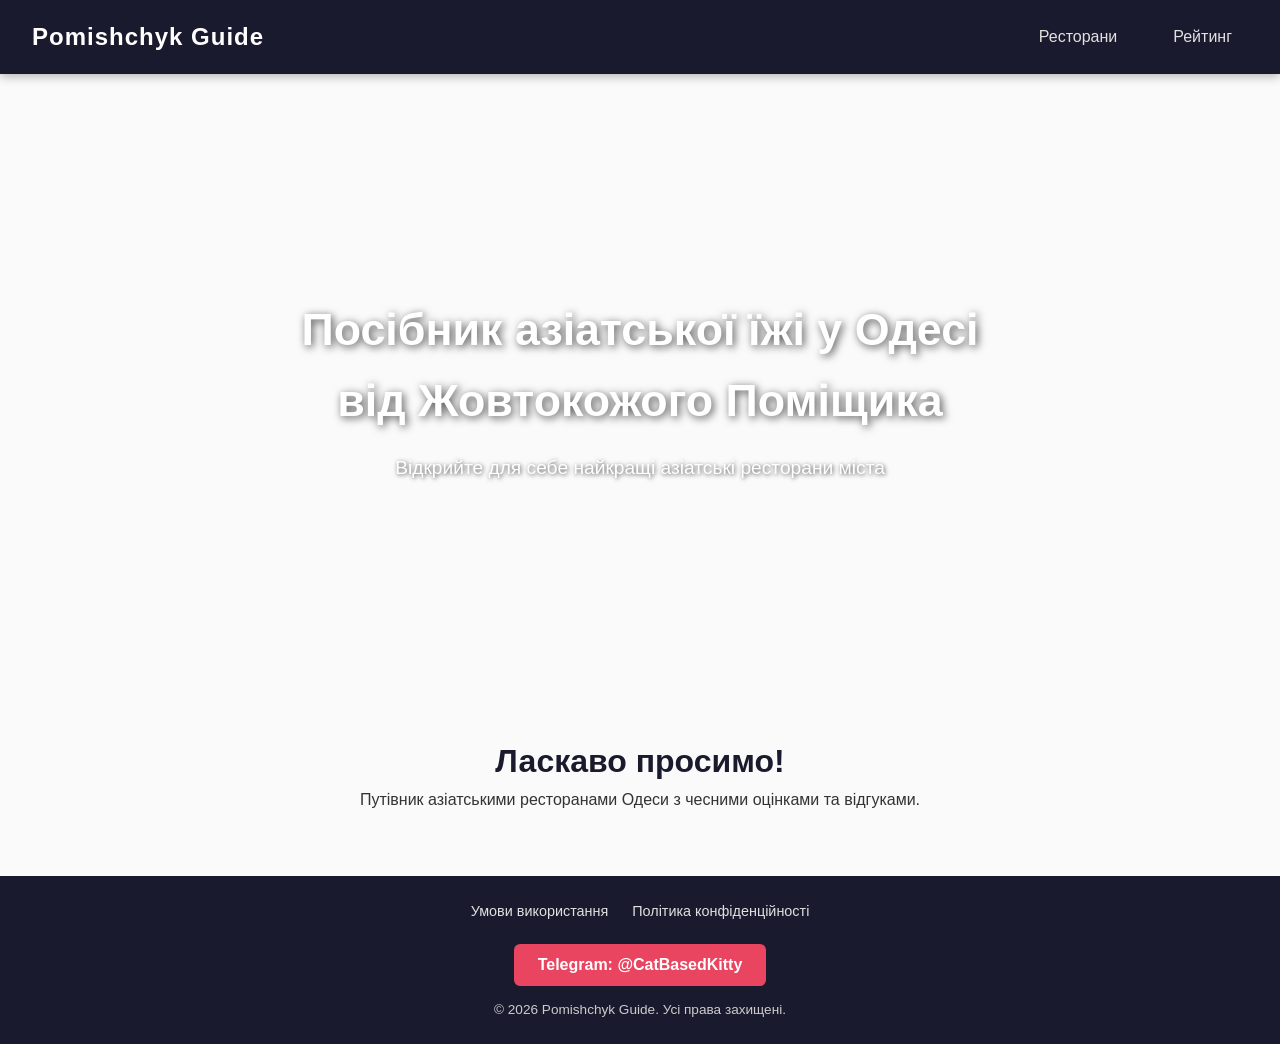
==== index.html @ 7e41c301 "Initial commit: Pomishchyk Guide website" ====
<!DOCTYPE html>
<html lang="uk">
<head>
  <meta charset="UTF-8">
  <meta name="viewport" content="width=device-width, initial-scale=1.0">
  <title>Pomishchyk Guide — Азіатські ресторани Одеси</title>
  <link rel="stylesheet" href="css/style.css">
</head>
<body>
  <header>
    <div class="logo"><a href="index.html">Pomishchyk Guide</a></div>
    <nav>
      <a href="restaurants.html">Ресторани</a>
      <a href="rating.html">Рейтинг</a>
    </nav>
  </header>

  <section class="hero">
    <div class="hero-bg"></div>
    <div class="hero-content">
      <h1>Посібник азіатської їжі у Одесі від Жовтокожого Поміщика</h1>
      <p>Відкрийте для себе найкращі азіатські ресторани міста</p>
    </div>
  </section>

  <main>
    <div class="page-title">
      <h2>Ласкаво просимо!</h2>
      <p>Путівник азіатськими ресторанами Одеси з чесними оцінками та відгуками.</p>
    </div>
  </main>

  <footer>
    <div class="footer-links">
      <a href="terms.html">Умови використання</a>
      <a href="privacy.html">Політика конфіденційності</a>
    </div>
    <a href="https://t.me/CatBasedKitty" class="telegram" target="_blank">Telegram: @CatBasedKitty</a>
    <p>&copy; 2026 Pomishchyk Guide. Усі права захищені.</p>
  </footer>
</body>
</html>
---- css/style.css ----
* {
  margin: 0;
  padding: 0;
  box-sizing: border-box;
}

body {
  font-family: 'Segoe UI', Tahoma, Geneva, Verdana, sans-serif;
  line-height: 1.6;
  color: #333;
  background: #fafafa;
  min-height: 100vh;
  display: flex;
  flex-direction: column;
}

header {
  background: #1a1a2e;
  color: #fff;
  padding: 1rem 2rem;
  display: flex;
  justify-content: space-between;
  align-items: center;
  position: sticky;
  top: 0;
  z-index: 100;
  box-shadow: 0 2px 10px rgba(0,0,0,0.3);
}

header .logo {
  font-size: 1.5rem;
  font-weight: 700;
  letter-spacing: 1px;
}

header .logo a {
  color: #fff;
  text-decoration: none;
}

header nav {
  display: flex;
  gap: 1.5rem;
}

header nav a {
  color: #e0e0e0;
  text-decoration: none;
  font-weight: 500;
  padding: 0.5rem 1rem;
  border-radius: 6px;
  transition: background 0.3s, color 0.3s;
}

header nav a:hover {
  background: #e94560;
  color: #fff;
}

.hero {
  position: relative;
  height: 70vh;
  min-height: 400px;
  display: flex;
  align-items: center;
  justify-content: center;
  text-align: center;
  overflow: hidden;
}

.hero-bg {
  position: absolute;
  top: 0;
  left: 0;
  width: 100%;
  height: 100%;
  background: url('https://upload.wikimedia.org/wikipedia/commons/thumb/7/75/Vietnam_War_Hue_1968.jpg/1280px-Vietnam_War_Hue_1968.jpg') center/cover no-repeat;
  filter: brightness(0.5);
  z-index: 0;
}

.hero-content {
  position: relative;
  z-index: 1;
  color: #fff;
  padding: 2rem;
  max-width: 800px;
}

.hero-content h1 {
  font-size: 2.8rem;
  font-weight: 800;
  text-shadow: 2px 2px 8px rgba(0,0,0,0.7);
  margin-bottom: 1rem;
}

.hero-content p {
  font-size: 1.2rem;
  text-shadow: 1px 1px 4px rgba(0,0,0,0.7);
}

main {
  flex: 1;
  max-width: 1100px;
  margin: 0 auto;
  padding: 2rem;
  width: 100%;
}

.page-title {
  text-align: center;
  margin-bottom: 2rem;
}

.page-title h2 {
  font-size: 2rem;
  color: #1a1a2e;
}

.restaurant-card {
  background: #fff;
  border-radius: 12px;
  box-shadow: 0 4px 15px rgba(0,0,0,0.1);
  padding: 1.5rem 2rem;
  margin-bottom: 1.5rem;
  display: flex;
  justify-content: space-between;
  align-items: center;
  transition: transform 0.2s;
}

.restaurant-card:hover {
  transform: translateY(-3px);
}

.restaurant-card .info h3 {
  font-size: 1.4rem;
  color: #1a1a2e;
  margin-bottom: 0.3rem;
}

.restaurant-card .info .description {
  color: #666;
  font-size: 0.95rem;
}

.restaurant-card .rating-badge {
  background: #e94560;
  color: #fff;
  padding: 0.6rem 1rem;
  border-radius: 8px;
  font-size: 1.1rem;
  font-weight: 700;
  min-width: 80px;
  text-align: center;
}

.rating-system {
  display: grid;
  gap: 1.5rem;
  margin-top: 1rem;
}

.rating-item {
  background: #fff;
  border-radius: 12px;
  box-shadow: 0 4px 15px rgba(0,0,0,0.1);
  padding: 1.5rem 2rem;
  display: flex;
  align-items: flex-start;
  gap: 1.5rem;
  transition: transform 0.2s;
}

.rating-item:hover {
  transform: translateX(5px);
}

.rating-item .rate {
  font-size: 2rem;
  font-weight: 800;
  color: #e94560;
  min-width: 100px;
  text-align: center;
  flex-shrink: 0;
}

.rating-item .rate-desc h4 {
  font-size: 1.15rem;
  color: #1a1a2e;
  margin-bottom: 0.3rem;
}

.rating-item .rate-desc p {
  color: #555;
  font-size: 0.95rem;
}

.empty-page {
  max-width: 700px;
  margin: 3rem auto;
  text-align: center;
  padding: 3rem;
  background: #fff;
  border-radius: 12px;
  box-shadow: 0 4px 15px rgba(0,0,0,0.1);
}

.empty-page h2 {
  color: #1a1a2e;
  margin-bottom: 1rem;
}

.empty-page p {
  color: #666;
  line-height: 1.8;
}

footer {
  background: #1a1a2e;
  color: #ccc;
  padding: 1.5rem 2rem;
  text-align: center;
  margin-top: auto;
}

footer .footer-links {
  display: flex;
  justify-content: center;
  gap: 1.5rem;
  margin-bottom: 0.8rem;
  flex-wrap: wrap;
}

footer .footer-links a {
  color: #e0e0e0;
  text-decoration: none;
  font-size: 0.9rem;
  transition: color 0.3s;
}

footer .footer-links a:hover {
  color: #e94560;
}

footer .telegram {
  display: inline-block;
  margin-top: 0.5rem;
  background: #e94560;
  color: #fff;
  padding: 0.5rem 1.5rem;
  border-radius: 6px;
  text-decoration: none;
  font-weight: 600;
  transition: background 0.3s;
}

footer .telegram:hover {
  background: #c73650;
}

footer p {
  font-size: 0.85rem;
  margin-top: 0.8rem;
}

@media (max-width: 768px) {
  header {
    flex-direction: column;
    gap: 0.8rem;
    padding: 1rem;
  }

  header nav {
    gap: 0.8rem;
  }

  header nav a {
    padding: 0.4rem 0.8rem;
    font-size: 0.9rem;
  }

  .hero-content h1 {
    font-size: 1.8rem;
  }

  .restaurant-card {
    flex-direction: column;
    text-align: center;
    gap: 1rem;
  }

  .rating-item {
    flex-direction: column;
    text-align: center;
  }

  .rating-item .rate {
    min-width: auto;
  }

  main {
    padding: 1.5rem;
  }

  footer .footer-links {
    gap: 1rem;
  }
}
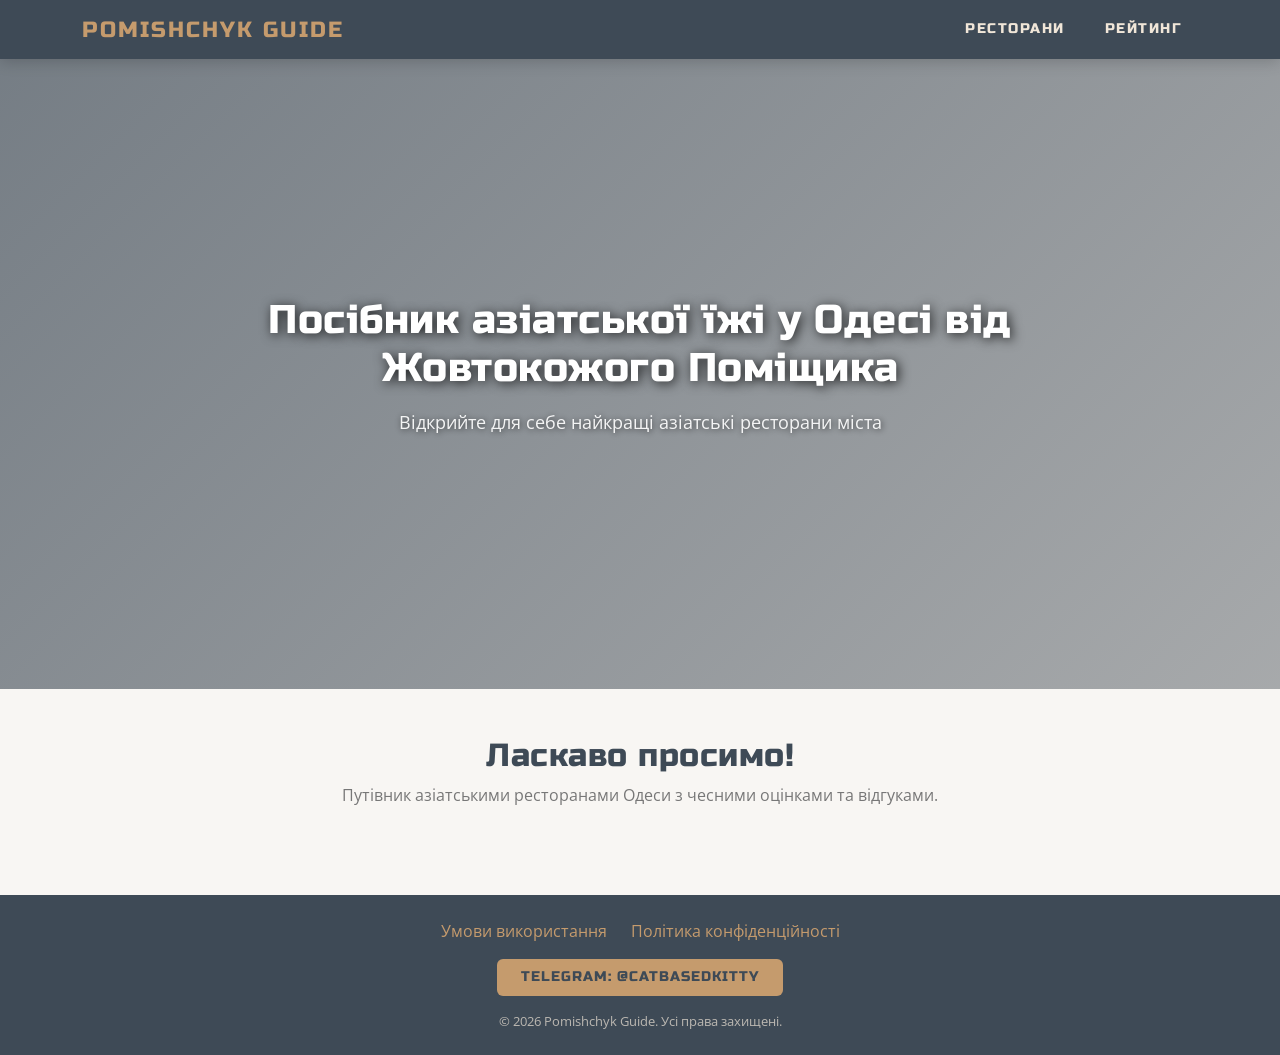
==== commit 166121a4: "feat: Bootstrap UI, color scheme #3E4A56/#C59B6D, Russo One font, restaurant detail pages with photo" ====
--- a/index.html
+++ b/index.html
@@ -4,39 +4,45 @@
   <meta charset="UTF-8">
   <meta name="viewport" content="width=device-width, initial-scale=1.0">
   <title>Pomishchyk Guide — Азіатські ресторани Одеси</title>
+  <link href="https://cdn.jsdelivr.net/npm/bootstrap@5.3.3/dist/css/bootstrap.min.css" rel="stylesheet">
   <link rel="stylesheet" href="css/style.css">
 </head>
 <body>
-  <header>
-    <div class="logo"><a href="index.html">Pomishchyk Guide</a></div>
-    <nav>
-      <a href="restaurants.html">Ресторани</a>
-      <a href="rating.html">Рейтинг</a>
-    </nav>
-  </header>
+  <nav class="navbar navbar-expand-sm sticky-top">
+    <div class="container">
+      <span class="logo"><a href="index.html" class="text-decoration-none">Pomishchyk Guide</a></span>
+      <div class="d-flex gap-2">
+        <a href="restaurants.html" class="nav-link">Ресторани</a>
+        <a href="rating.html" class="nav-link">Рейтинг</a>
+      </div>
+    </div>
+  </nav>
 
   <section class="hero">
     <div class="hero-bg"></div>
+    <div class="hero-overlay"></div>
     <div class="hero-content">
       <h1>Посібник азіатської їжі у Одесі від Жовтокожого Поміщика</h1>
       <p>Відкрийте для себе найкращі азіатські ресторани міста</p>
     </div>
   </section>
 
-  <main>
-    <div class="page-title">
+  <main class="container py-5">
+    <div class="page-header">
       <h2>Ласкаво просимо!</h2>
       <p>Путівник азіатськими ресторанами Одеси з чесними оцінками та відгуками.</p>
     </div>
   </main>
 
-  <footer>
-    <div class="footer-links">
-      <a href="terms.html">Умови використання</a>
-      <a href="privacy.html">Політика конфіденційності</a>
+  <footer class="py-4 mt-auto">
+    <div class="container text-center">
+      <div class="d-flex justify-content-center gap-4 mb-3 flex-wrap">
+        <a href="terms.html">Умови використання</a>
+        <a href="privacy.html">Політика конфіденційності</a>
+      </div>
+      <a href="https://t.me/CatBasedKitty" class="btn-telegram" target="_blank">Telegram: @CatBasedKitty</a>
+      <p class="mt-3 mb-0">&copy; 2026 Pomishchyk Guide. Усі права захищені.</p>
     </div>
-    <a href="https://t.me/CatBasedKitty" class="telegram" target="_blank">Telegram: @CatBasedKitty</a>
-    <p>&copy; 2026 Pomishchyk Guide. Усі права захищені.</p>
   </footer>
 </body>
 </html>
--- a/css/style.css
+++ b/css/style.css
@@ -1,66 +1,66 @@
-* {
-  margin: 0;
-  padding: 0;
-  box-sizing: border-box;
+@import url('https://fonts.googleapis.com/css2?family=Russo+One&family=Open+Sans:wght@400;600;700&display=swap');
+
+:root {
+  --primary: #3E4A56;
+  --primary-dark: #2d363f;
+  --accent: #C59B6D;
+  --accent-hover: #b8895a;
+  --text-light: #f0e6d8;
+  --text-muted: #a09080;
+  --bg-light: #f8f6f3;
+  --card-shadow: 0 4px 20px rgba(62, 74, 86, 0.12);
 }
 
 body {
-  font-family: 'Segoe UI', Tahoma, Geneva, Verdana, sans-serif;
-  line-height: 1.6;
+  font-family: 'Open Sans', sans-serif;
   color: #333;
-  background: #fafafa;
+  background: var(--bg-light);
   min-height: 100vh;
   display: flex;
   flex-direction: column;
 }
 
-header {
-  background: #1a1a2e;
-  color: #fff;
-  padding: 1rem 2rem;
-  display: flex;
-  justify-content: space-between;
-  align-items: center;
-  position: sticky;
-  top: 0;
-  z-index: 100;
-  box-shadow: 0 2px 10px rgba(0,0,0,0.3);
-}
-
-header .logo {
-  font-size: 1.5rem;
-  font-weight: 700;
-  letter-spacing: 1px;
-}
-
-header .logo a {
-  color: #fff;
+h1, h2, h3, h4, h5, h6, .logo, .nav-link, .rate, .rating-badge, .btn {
+  font-family: 'Russo One', sans-serif;
+  letter-spacing: 0.5px;
+}
+
+.navbar {
+  background: var(--primary) !important;
+  box-shadow: 0 2px 15px rgba(0,0,0,0.2);
+  padding: 0.7rem 0;
+}
+
+.navbar .logo {
+  font-size: 1.4rem;
+  text-transform: uppercase;
+  letter-spacing: 2px;
+}
+
+.navbar .logo a {
+  color: var(--accent) !important;
   text-decoration: none;
 }
 
-header nav {
-  display: flex;
-  gap: 1.5rem;
-}
-
-header nav a {
-  color: #e0e0e0;
-  text-decoration: none;
-  font-weight: 500;
-  padding: 0.5rem 1rem;
-  border-radius: 6px;
-  transition: background 0.3s, color 0.3s;
-}
-
-header nav a:hover {
-  background: #e94560;
-  color: #fff;
+.navbar .nav-link {
+  color: var(--text-light) !important;
+  text-transform: uppercase;
+  font-size: 0.85rem;
+  letter-spacing: 1.5px;
+  padding: 0.5rem 1rem !important;
+  border-radius: 4px;
+  transition: color 0.3s, background 0.3s;
+}
+
+.navbar .nav-link:hover {
+  color: var(--accent) !important;
+  background: rgba(197, 155, 109, 0.1);
 }
 
 .hero {
   position: relative;
   height: 70vh;
-  min-height: 400px;
+  min-height: 420px;
   display: flex;
   align-items: center;
   justify-content: center;
@@ -70,144 +70,176 @@
 
 .hero-bg {
   position: absolute;
-  top: 0;
-  left: 0;
-  width: 100%;
-  height: 100%;
-  background: url('https://upload.wikimedia.org/wikipedia/commons/thumb/7/75/Vietnam_War_Hue_1968.jpg/1280px-Vietnam_War_Hue_1968.jpg') center/cover no-repeat;
-  filter: brightness(0.5);
+  inset: 0;
+  background: url('https://upload.wikimedia.org/wikipedia/commons/7/75/Vietnam_War_Hue_1968.jpg') center/cover no-repeat;
+  filter: brightness(0.55) saturate(0.85);
+  z-index: 0;
+}
+
+.hero-overlay {
+  position: absolute;
+  inset: 0;
+  background: linear-gradient(135deg, rgba(62, 74, 86, 0.7), rgba(45, 54, 63, 0.4));
   z-index: 0;
 }
 
 .hero-content {
   position: relative;
-  z-index: 1;
+  z-index: 2;
   color: #fff;
   padding: 2rem;
-  max-width: 800px;
+  max-width: 850px;
 }
 
 .hero-content h1 {
-  font-size: 2.8rem;
-  font-weight: 800;
-  text-shadow: 2px 2px 8px rgba(0,0,0,0.7);
+  font-size: 2.5rem;
+  text-shadow: 2px 2px 12px rgba(0,0,0,0.8);
   margin-bottom: 1rem;
+  line-height: 1.2;
 }
 
 .hero-content p {
-  font-size: 1.2rem;
-  text-shadow: 1px 1px 4px rgba(0,0,0,0.7);
+  font-size: 1.15rem;
+  text-shadow: 1px 1px 6px rgba(0,0,0,0.7);
+  opacity: 0.9;
 }
 
 main {
   flex: 1;
-  max-width: 1100px;
-  margin: 0 auto;
-  padding: 2rem;
+}
+
+.page-header {
+  text-align: center;
+  margin-bottom: 2.5rem;
+}
+
+.page-header h2 {
+  font-size: 2rem;
+  color: var(--primary);
+  margin-bottom: 0.5rem;
+}
+
+.page-header p {
+  color: #777;
+  font-size: 1rem;
+}
+
+.restaurant-card {
+  cursor: pointer;
+  transition: transform 0.25s, box-shadow 0.25s;
+  border: none !important;
+  border-radius: 12px !important;
+  overflow: hidden;
+  box-shadow: var(--card-shadow);
+}
+
+.restaurant-card:hover {
+  transform: translateY(-5px);
+  box-shadow: 0 8px 30px rgba(62, 74, 86, 0.2);
+}
+
+.restaurant-card .card-img-top {
+  height: 200px;
+  object-fit: cover;
+}
+
+.restaurant-card .card-body h5 {
+  color: var(--primary);
+  font-size: 1.2rem;
+}
+
+.restaurant-card .card-body .card-text {
+  color: #666;
+  font-size: 0.9rem;
+}
+
+.restaurant-card .rating-badge {
+  background: var(--primary);
+  color: var(--accent);
+  padding: 0.35rem 0.9rem;
+  border-radius: 6px;
+  font-size: 1rem;
+  display: inline-block;
+}
+
+.restaurant-detail-img {
   width: 100%;
-}
-
-.page-title {
-  text-align: center;
-  margin-bottom: 2rem;
-}
-
-.page-title h2 {
+  max-height: 400px;
+  object-fit: cover;
+  border-radius: 12px;
+  box-shadow: var(--card-shadow);
+}
+
+.restaurant-detail-info h2 {
+  color: var(--primary);
   font-size: 2rem;
-  color: #1a1a2e;
-}
-
-.restaurant-card {
-  background: #fff;
-  border-radius: 12px;
-  box-shadow: 0 4px 15px rgba(0,0,0,0.1);
-  padding: 1.5rem 2rem;
-  margin-bottom: 1.5rem;
-  display: flex;
-  justify-content: space-between;
-  align-items: center;
-  transition: transform 0.2s;
-}
-
-.restaurant-card:hover {
-  transform: translateY(-3px);
-}
-
-.restaurant-card .info h3 {
-  font-size: 1.4rem;
-  color: #1a1a2e;
-  margin-bottom: 0.3rem;
-}
-
-.restaurant-card .info .description {
-  color: #666;
-  font-size: 0.95rem;
-}
-
-.restaurant-card .rating-badge {
-  background: #e94560;
-  color: #fff;
-  padding: 0.6rem 1rem;
+}
+
+.restaurant-detail-info .rating-lg {
+  background: var(--primary);
+  color: var(--accent);
+  padding: 0.5rem 1.2rem;
   border-radius: 8px;
-  font-size: 1.1rem;
-  font-weight: 700;
-  min-width: 80px;
-  text-align: center;
+  font-size: 1.3rem;
+  display: inline-block;
 }
 
 .rating-system {
   display: grid;
-  gap: 1.5rem;
-  margin-top: 1rem;
+  gap: 1.2rem;
 }
 
 .rating-item {
   background: #fff;
   border-radius: 12px;
-  box-shadow: 0 4px 15px rgba(0,0,0,0.1);
+  box-shadow: var(--card-shadow);
   padding: 1.5rem 2rem;
   display: flex;
   align-items: flex-start;
   gap: 1.5rem;
-  transition: transform 0.2s;
+  transition: transform 0.2s, box-shadow 0.2s;
 }
 
 .rating-item:hover {
   transform: translateX(5px);
+  box-shadow: 0 6px 25px rgba(62, 74, 86, 0.15);
 }
 
 .rating-item .rate {
   font-size: 2rem;
-  font-weight: 800;
-  color: #e94560;
-  min-width: 100px;
+  color: var(--accent);
+  min-width: 110px;
   text-align: center;
   flex-shrink: 0;
+  background: var(--primary);
+  padding: 0.5rem 0.8rem;
+  border-radius: 8px;
 }
 
 .rating-item .rate-desc h4 {
-  font-size: 1.15rem;
-  color: #1a1a2e;
+  font-size: 1.1rem;
+  color: var(--primary);
   margin-bottom: 0.3rem;
 }
 
 .rating-item .rate-desc p {
-  color: #555;
-  font-size: 0.95rem;
+  color: #666;
+  font-size: 0.92rem;
+  margin: 0;
 }
 
 .empty-page {
   max-width: 700px;
   margin: 3rem auto;
   text-align: center;
-  padding: 3rem;
+  padding: 3rem 2rem;
   background: #fff;
   border-radius: 12px;
-  box-shadow: 0 4px 15px rgba(0,0,0,0.1);
+  box-shadow: var(--card-shadow);
 }
 
 .empty-page h2 {
-  color: #1a1a2e;
+  color: var(--primary);
   margin-bottom: 1rem;
 }
 
@@ -217,93 +249,62 @@
 }
 
 footer {
-  background: #1a1a2e;
-  color: #ccc;
-  padding: 1.5rem 2rem;
-  text-align: center;
-  margin-top: auto;
-}
-
-footer .footer-links {
-  display: flex;
-  justify-content: center;
-  gap: 1.5rem;
-  margin-bottom: 0.8rem;
-  flex-wrap: wrap;
-}
-
-footer .footer-links a {
-  color: #e0e0e0;
+  background: var(--primary) !important;
+  color: var(--text-light) !important;
+}
+
+footer a {
+  color: var(--accent) !important;
   text-decoration: none;
-  font-size: 0.9rem;
-  transition: color 0.3s;
-}
-
-footer .footer-links a:hover {
-  color: #e94560;
-}
-
-footer .telegram {
-  display: inline-block;
-  margin-top: 0.5rem;
-  background: #e94560;
-  color: #fff;
+  transition: opacity 0.3s;
+}
+
+footer a:hover {
+  opacity: 0.8;
+  color: var(--accent) !important;
+}
+
+footer .btn-telegram {
+  background: var(--accent);
+  color: var(--primary) !important;
+  font-family: 'Russo One', sans-serif;
+  text-transform: uppercase;
+  letter-spacing: 1px;
+  font-size: 0.85rem;
   padding: 0.5rem 1.5rem;
   border-radius: 6px;
-  text-decoration: none;
-  font-weight: 600;
-  transition: background 0.3s;
-}
-
-footer .telegram:hover {
-  background: #c73650;
+  transition: background 0.3s, transform 0.2s;
+  display: inline-block;
+}
+
+footer .btn-telegram:hover {
+  background: var(--accent-hover);
+  transform: scale(1.03);
+  opacity: 1 !important;
 }
 
 footer p {
-  font-size: 0.85rem;
-  margin-top: 0.8rem;
+  font-size: 0.82rem;
+  opacity: 0.7;
 }
 
 @media (max-width: 768px) {
-  header {
-    flex-direction: column;
-    gap: 0.8rem;
-    padding: 1rem;
-  }
-
-  header nav {
-    gap: 0.8rem;
-  }
-
-  header nav a {
-    padding: 0.4rem 0.8rem;
-    font-size: 0.9rem;
-  }
-
   .hero-content h1 {
-    font-size: 1.8rem;
-  }
-
-  .restaurant-card {
-    flex-direction: column;
-    text-align: center;
-    gap: 1rem;
-  }
-
+    font-size: 1.6rem;
+  }
+  .hero-content p {
+    font-size: 0.95rem;
+  }
   .rating-item {
     flex-direction: column;
     text-align: center;
-  }
-
+    padding: 1.2rem;
+  }
   .rating-item .rate {
     min-width: auto;
-  }
-
-  main {
-    padding: 1.5rem;
-  }
-
-  footer .footer-links {
-    gap: 1rem;
-  }
-}
+    width: 100%;
+  }
+  .restaurant-detail-img {
+    max-height: 250px;
+  }
+}
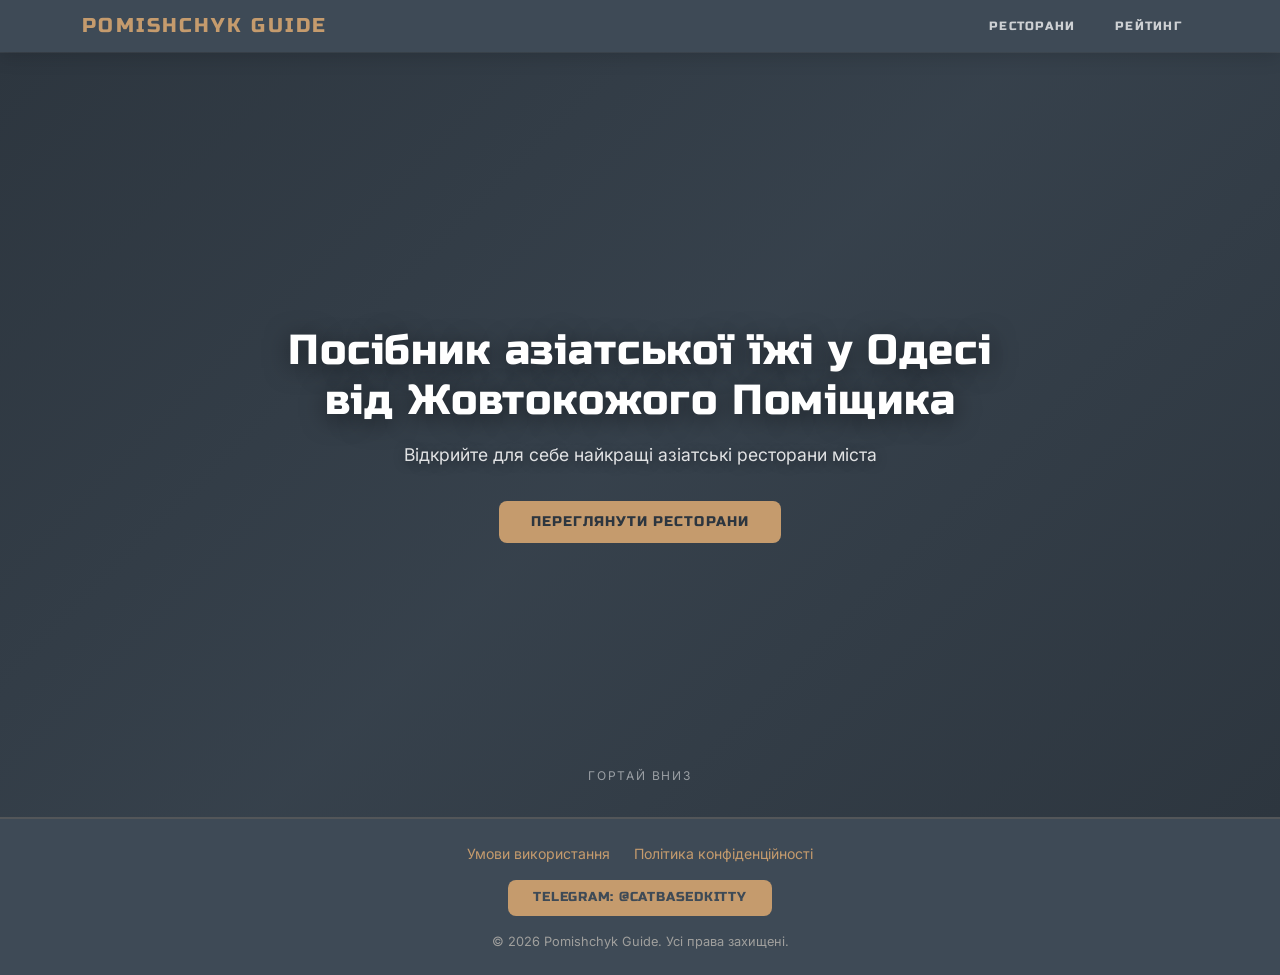
==== commit bb0b06be: "redesign: polished hero with img tag, removed welcome text, refined CSS for stylish look" ====
--- a/index.html
+++ b/index.html
@@ -19,20 +19,19 @@
   </nav>
 
   <section class="hero">
-    <div class="hero-bg"></div>
+    <img
+      src="https://upload.wikimedia.org/wikipedia/commons/7/75/Vietnam_War_Hue_1968.jpg"
+      alt="Vietnam War"
+      onerror="this.style.display='none'"
+    >
     <div class="hero-overlay"></div>
     <div class="hero-content">
       <h1>Посібник азіатської їжі у Одесі від Жовтокожого Поміщика</h1>
       <p>Відкрийте для себе найкращі азіатські ресторани міста</p>
+      <a href="restaurants.html" class="hero-cta">Переглянути ресторани</a>
     </div>
+    <div class="hero-scroll">Гортай вниз</div>
   </section>
-
-  <main class="container py-5">
-    <div class="page-header">
-      <h2>Ласкаво просимо!</h2>
-      <p>Путівник азіатськими ресторанами Одеси з чесними оцінками та відгуками.</p>
-    </div>
-  </main>
 
   <footer class="py-4 mt-auto">
     <div class="container text-center">
--- a/css/style.css
+++ b/css/style.css
@@ -1,40 +1,55 @@
-@import url('https://fonts.googleapis.com/css2?family=Russo+One&family=Open+Sans:wght@400;600;700&display=swap');
+@import url('https://fonts.googleapis.com/css2?family=Russo+One&family=Inter:wght@400;500;600;700&display=swap');
 
 :root {
   --primary: #3E4A56;
   --primary-dark: #2d363f;
   --accent: #C59B6D;
   --accent-hover: #b8895a;
+  --accent-glow: rgba(197, 155, 109, 0.25);
   --text-light: #f0e6d8;
-  --text-muted: #a09080;
-  --bg-light: #f8f6f3;
-  --card-shadow: 0 4px 20px rgba(62, 74, 86, 0.12);
-}
+  --bg-light: #f7f5f1;
+  --bg-card: #ffffff;
+  --radius: 14px;
+  --shadow-sm: 0 2px 12px rgba(62, 74, 86, 0.08);
+  --shadow-md: 0 6px 24px rgba(62, 74, 86, 0.10);
+  --shadow-lg: 0 12px 40px rgba(62, 74, 86, 0.14);
+  --transition: 0.35s cubic-bezier(0.22, 1, 0.36, 1);
+}
+
+* { box-sizing: border-box; }
+
+html { scroll-behavior: smooth; }
 
 body {
-  font-family: 'Open Sans', sans-serif;
-  color: #333;
+  font-family: 'Inter', sans-serif;
+  color: #2c2c2c;
   background: var(--bg-light);
   min-height: 100vh;
   display: flex;
   flex-direction: column;
-}
-
-h1, h2, h3, h4, h5, h6, .logo, .nav-link, .rate, .rating-badge, .btn {
+  -webkit-font-smoothing: antialiased;
+  margin: 0;
+}
+
+h1, h2, h3, h4, h5, h6,
+.logo, .nav-link, .rate,
+.rating-badge, .btn,
+.page-header h2 {
   font-family: 'Russo One', sans-serif;
-  letter-spacing: 0.5px;
+  letter-spacing: 0.02em;
 }
 
 .navbar {
   background: var(--primary) !important;
-  box-shadow: 0 2px 15px rgba(0,0,0,0.2);
-  padding: 0.7rem 0;
+  box-shadow: 0 1px 0 rgba(255,255,255,0.06), 0 4px 20px rgba(0,0,0,0.15);
+  padding: 0.6rem 0;
 }
 
 .navbar .logo {
-  font-size: 1.4rem;
+  font-size: 1.25rem;
   text-transform: uppercase;
-  letter-spacing: 2px;
+  letter-spacing: 0.12em;
+  line-height: 1;
 }
 
 .navbar .logo a {
@@ -43,44 +58,69 @@
 }
 
 .navbar .nav-link {
-  color: var(--text-light) !important;
+  color: rgba(255,255,255,0.75) !important;
   text-transform: uppercase;
-  font-size: 0.85rem;
-  letter-spacing: 1.5px;
-  padding: 0.5rem 1rem !important;
-  border-radius: 4px;
+  font-size: 0.78rem;
+  letter-spacing: 0.1em;
+  padding: 0.45rem 1rem !important;
+  border-radius: 6px;
   transition: color 0.3s, background 0.3s;
+  position: relative;
+}
+
+.navbar .nav-link::after {
+  content: '';
+  position: absolute;
+  bottom: 2px;
+  left: 50%;
+  transform: translateX(-50%) scaleX(0);
+  width: 60%;
+  height: 2px;
+  background: var(--accent);
+  transition: transform 0.3s;
 }
 
 .navbar .nav-link:hover {
   color: var(--accent) !important;
-  background: rgba(197, 155, 109, 0.1);
+  background: rgba(197, 155, 109, 0.08);
+}
+
+.navbar .nav-link:hover::after {
+  transform: translateX(-50%) scaleX(1);
 }
 
 .hero {
   position: relative;
-  height: 70vh;
-  min-height: 420px;
+  height: 85vh;
+  min-height: 480px;
   display: flex;
   align-items: center;
   justify-content: center;
   text-align: center;
   overflow: hidden;
-}
-
-.hero-bg {
+  background: var(--primary-dark);
+}
+
+.hero img {
   position: absolute;
   inset: 0;
-  background: url('https://upload.wikimedia.org/wikipedia/commons/7/75/Vietnam_War_Hue_1968.jpg') center/cover no-repeat;
-  filter: brightness(0.55) saturate(0.85);
+  width: 100%;
+  height: 100%;
+  object-fit: cover;
+  object-position: center 30%;
   z-index: 0;
 }
 
 .hero-overlay {
   position: absolute;
   inset: 0;
-  background: linear-gradient(135deg, rgba(62, 74, 86, 0.7), rgba(45, 54, 63, 0.4));
-  z-index: 0;
+  background: linear-gradient(
+    135deg,
+    rgba(45, 54, 63, 0.82) 0%,
+    rgba(62, 74, 86, 0.55) 50%,
+    rgba(45, 54, 63, 0.75) 100%
+  );
+  z-index: 1;
 }
 
 .hero-content {
@@ -88,192 +128,271 @@
   z-index: 2;
   color: #fff;
   padding: 2rem;
-  max-width: 850px;
+  max-width: 820px;
+  animation: heroFadeIn 1s ease-out;
+}
+
+@keyframes heroFadeIn {
+  from { opacity: 0; transform: translateY(24px); }
+  to   { opacity: 1; transform: translateY(0); }
 }
 
 .hero-content h1 {
-  font-size: 2.5rem;
-  text-shadow: 2px 2px 12px rgba(0,0,0,0.8);
+  font-size: 2.6rem;
+  text-shadow: 0 4px 24px rgba(0,0,0,0.5);
   margin-bottom: 1rem;
   line-height: 1.2;
 }
 
 .hero-content p {
-  font-size: 1.15rem;
-  text-shadow: 1px 1px 6px rgba(0,0,0,0.7);
-  opacity: 0.9;
-}
-
-main {
-  flex: 1;
-}
+  font-size: 1.1rem;
+  text-shadow: 0 2px 12px rgba(0,0,0,0.4);
+  opacity: 0.85;
+  font-weight: 400;
+  max-width: 600px;
+  margin: 0 auto;
+}
+
+.hero-cta {
+  margin-top: 2rem;
+  display: inline-flex;
+  align-items: center;
+  gap: 0.6rem;
+  background: var(--accent);
+  color: var(--primary-dark) !important;
+  font-family: 'Russo One', sans-serif;
+  font-size: 0.85rem;
+  letter-spacing: 0.08em;
+  text-transform: uppercase;
+  padding: 0.7rem 2rem;
+  border-radius: 8px;
+  text-decoration: none;
+  transition: background 0.3s, transform 0.3s;
+}
+
+.hero-cta:hover {
+  background: var(--accent-hover);
+  transform: translateY(-2px);
+  color: var(--primary-dark) !important;
+}
+
+.hero-scroll {
+  position: absolute;
+  bottom: 2rem;
+  left: 50%;
+  transform: translateX(-50%);
+  z-index: 2;
+  color: rgba(255,255,255,0.5);
+  font-size: 0.75rem;
+  letter-spacing: 0.15em;
+  text-transform: uppercase;
+  animation: scrollHint 2s ease-in-out infinite;
+}
+
+@keyframes scrollHint {
+  0%, 100% { opacity: 0.4; transform: translateX(-50%) translateY(0); }
+  50%      { opacity: 0.8; transform: translateX(-50%) translateY(6px); }
+}
+
+main { flex: 1; }
 
 .page-header {
   text-align: center;
   margin-bottom: 2.5rem;
+  position: relative;
 }
 
 .page-header h2 {
-  font-size: 2rem;
+  font-size: 1.7rem;
   color: var(--primary);
-  margin-bottom: 0.5rem;
+  margin-bottom: 0.4rem;
+  letter-spacing: 0.04em;
 }
 
 .page-header p {
-  color: #777;
-  font-size: 1rem;
+  color: #888;
+  font-size: 0.95rem;
+  font-weight: 400;
+}
+
+.page-header::after {
+  content: '';
+  display: block;
+  width: 50px;
+  height: 3px;
+  background: var(--accent);
+  margin: 0.8rem auto 0;
+  border-radius: 2px;
 }
 
 .restaurant-card {
   cursor: pointer;
-  transition: transform 0.25s, box-shadow 0.25s;
   border: none !important;
-  border-radius: 12px !important;
+  border-radius: var(--radius) !important;
   overflow: hidden;
-  box-shadow: var(--card-shadow);
+  box-shadow: var(--shadow-sm);
+  transition: transform var(--transition), box-shadow var(--transition);
+  background: var(--bg-card);
 }
 
 .restaurant-card:hover {
-  transform: translateY(-5px);
-  box-shadow: 0 8px 30px rgba(62, 74, 86, 0.2);
+  transform: translateY(-6px);
+  box-shadow: var(--shadow-lg);
 }
 
 .restaurant-card .card-img-top {
   height: 200px;
   object-fit: cover;
-}
+  transition: transform 0.5s;
+}
+
+.restaurant-card:hover .card-img-top {
+  transform: scale(1.04);
+}
+
+.restaurant-card .card-body { padding: 1.25rem 1.35rem; }
 
 .restaurant-card .card-body h5 {
   color: var(--primary);
-  font-size: 1.2rem;
+  font-size: 1.1rem;
+  letter-spacing: 0.03em;
 }
 
 .restaurant-card .card-body .card-text {
   color: #666;
-  font-size: 0.9rem;
+  font-size: 0.87rem;
+  line-height: 1.55;
 }
 
 .restaurant-card .rating-badge {
   background: var(--primary);
   color: var(--accent);
-  padding: 0.35rem 0.9rem;
+  padding: 0.3rem 0.8rem;
   border-radius: 6px;
-  font-size: 1rem;
-  display: inline-block;
+  font-size: 0.95rem;
+  letter-spacing: 0.03em;
 }
 
 .restaurant-detail-img {
   width: 100%;
   max-height: 400px;
   object-fit: cover;
-  border-radius: 12px;
-  box-shadow: var(--card-shadow);
+  border-radius: var(--radius);
+  box-shadow: var(--shadow-md);
 }
 
 .restaurant-detail-info h2 {
   color: var(--primary);
-  font-size: 2rem;
+  font-size: 1.8rem;
 }
 
 .restaurant-detail-info .rating-lg {
   background: var(--primary);
   color: var(--accent);
-  padding: 0.5rem 1.2rem;
+  padding: 0.45rem 1.1rem;
   border-radius: 8px;
-  font-size: 1.3rem;
+  font-size: 1.2rem;
+  letter-spacing: 0.03em;
   display: inline-block;
 }
 
 .rating-system {
   display: grid;
-  gap: 1.2rem;
+  gap: 1rem;
+  max-width: 800px;
+  margin: 0 auto;
 }
 
 .rating-item {
-  background: #fff;
-  border-radius: 12px;
-  box-shadow: var(--card-shadow);
-  padding: 1.5rem 2rem;
+  background: var(--bg-card);
+  border-radius: var(--radius);
+  box-shadow: var(--shadow-sm);
+  padding: 1.4rem 1.8rem;
   display: flex;
   align-items: flex-start;
   gap: 1.5rem;
-  transition: transform 0.2s, box-shadow 0.2s;
+  transition: transform var(--transition), box-shadow var(--transition);
+  border-left: 4px solid var(--accent);
 }
 
 .rating-item:hover {
-  transform: translateX(5px);
-  box-shadow: 0 6px 25px rgba(62, 74, 86, 0.15);
+  transform: translateX(6px);
+  box-shadow: var(--shadow-md);
 }
 
 .rating-item .rate {
-  font-size: 2rem;
+  font-size: 1.6rem;
   color: var(--accent);
-  min-width: 110px;
+  min-width: 100px;
   text-align: center;
   flex-shrink: 0;
   background: var(--primary);
-  padding: 0.5rem 0.8rem;
+  padding: 0.4rem 0.6rem;
   border-radius: 8px;
+  line-height: 1.3;
 }
 
 .rating-item .rate-desc h4 {
-  font-size: 1.1rem;
+  font-size: 1.05rem;
   color: var(--primary);
-  margin-bottom: 0.3rem;
+  margin-bottom: 0.25rem;
+  letter-spacing: 0.02em;
 }
 
 .rating-item .rate-desc p {
   color: #666;
-  font-size: 0.92rem;
+  font-size: 0.9rem;
+  line-height: 1.55;
   margin: 0;
 }
 
 .empty-page {
-  max-width: 700px;
-  margin: 3rem auto;
+  max-width: 660px;
+  margin: 2.5rem auto;
   text-align: center;
-  padding: 3rem 2rem;
-  background: #fff;
-  border-radius: 12px;
-  box-shadow: var(--card-shadow);
+  padding: 3rem 2.5rem;
+  background: var(--bg-card);
+  border-radius: var(--radius);
+  box-shadow: var(--shadow-sm);
 }
 
 .empty-page h2 {
   color: var(--primary);
-  margin-bottom: 1rem;
+  margin-bottom: 0.8rem;
+  font-size: 1.4rem;
 }
 
 .empty-page p {
-  color: #666;
-  line-height: 1.8;
+  color: #777;
+  line-height: 1.7;
+  font-size: 0.92rem;
 }
 
 footer {
   background: var(--primary) !important;
   color: var(--text-light) !important;
+  border-top: 2px solid rgba(197, 155, 109, 0.15);
 }
 
 footer a {
   color: var(--accent) !important;
   text-decoration: none;
+  font-size: 0.88rem;
   transition: opacity 0.3s;
 }
 
-footer a:hover {
-  opacity: 0.8;
-  color: var(--accent) !important;
-}
+footer a:hover { opacity: 0.75; }
 
 footer .btn-telegram {
   background: var(--accent);
   color: var(--primary) !important;
   font-family: 'Russo One', sans-serif;
   text-transform: uppercase;
-  letter-spacing: 1px;
-  font-size: 0.85rem;
-  padding: 0.5rem 1.5rem;
-  border-radius: 6px;
-  transition: background 0.3s, transform 0.2s;
+  letter-spacing: 0.06em;
+  font-size: 0.8rem;
+  padding: 0.5rem 1.6rem;
+  border-radius: 8px;
+  transition: background 0.3s, transform 0.25s;
   display: inline-block;
 }
 
@@ -284,27 +403,25 @@
 }
 
 footer p {
-  font-size: 0.82rem;
-  opacity: 0.7;
+  font-size: 0.8rem;
+  opacity: 0.55;
 }
 
 @media (max-width: 768px) {
-  .hero-content h1 {
-    font-size: 1.6rem;
-  }
-  .hero-content p {
-    font-size: 0.95rem;
-  }
+  .hero { height: 75vh; min-height: 380px; }
+  .hero-content h1 { font-size: 1.5rem; }
+  .hero-content p { font-size: 0.92rem; }
+  .hero-cta { font-size: 0.78rem; padding: 0.6rem 1.4rem; }
+  .hero-scroll { display: none; }
   .rating-item {
     flex-direction: column;
     text-align: center;
     padding: 1.2rem;
+    border-left: none;
+    border-top: 4px solid var(--accent);
   }
-  .rating-item .rate {
-    min-width: auto;
-    width: 100%;
-  }
-  .restaurant-detail-img {
-    max-height: 250px;
-  }
-}
+  .rating-item:hover { transform: translateY(-4px); }
+  .rating-item .rate { min-width: auto; width: 100%; }
+  .restaurant-detail-img { max-height: 220px; }
+  .page-header h2 { font-size: 1.4rem; }
+}
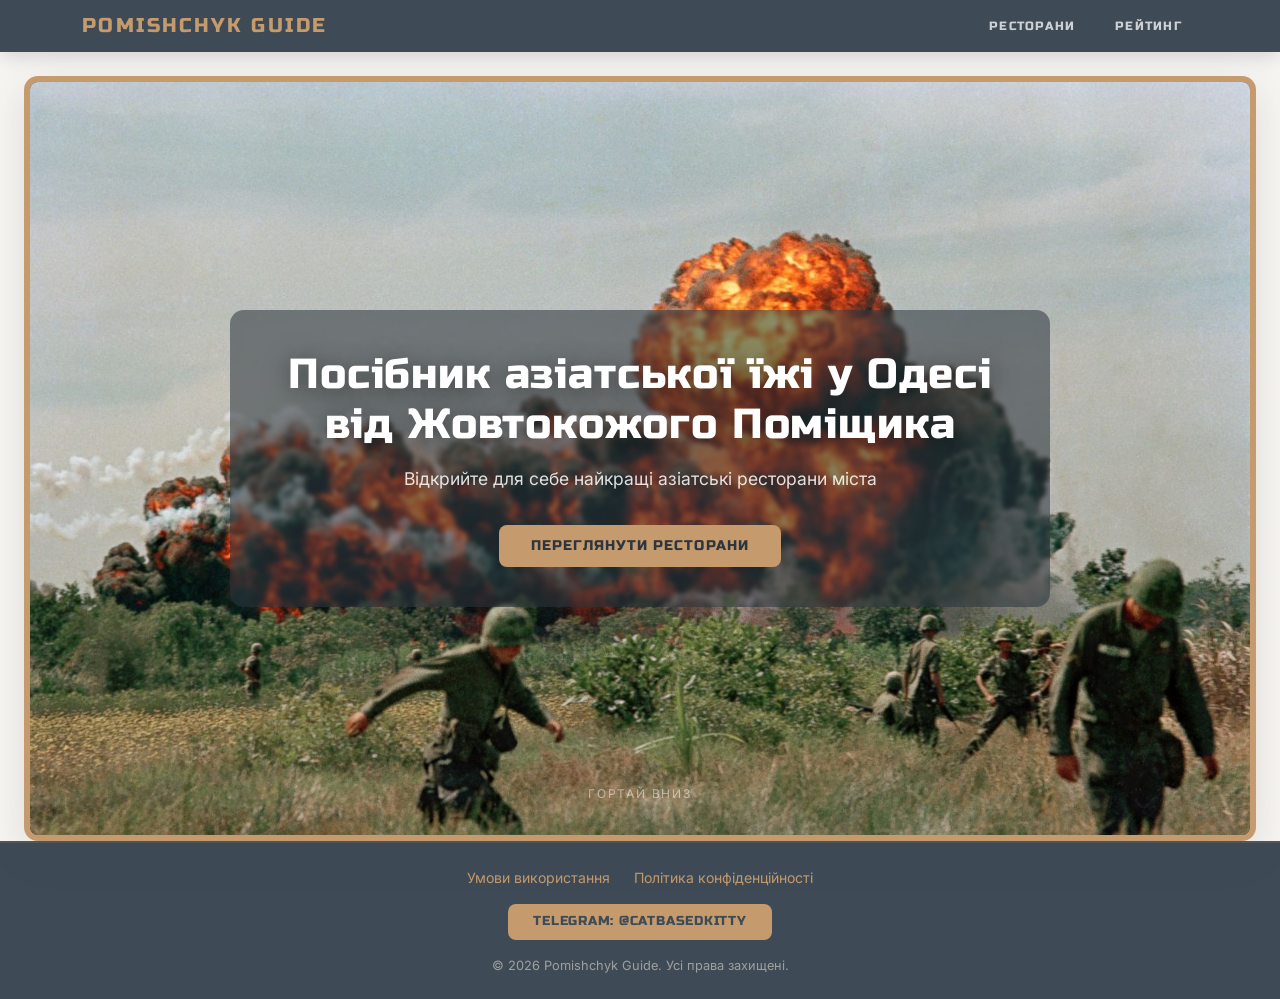
==== commit 54a5dfd0: "feat: hero image fully visible with gold frame, removed dark overlay, added text background" ====
--- a/index.html
+++ b/index.html
@@ -5,7 +5,7 @@
   <meta name="viewport" content="width=device-width, initial-scale=1.0">
   <title>Pomishchyk Guide — Азіатські ресторани Одеси</title>
   <link href="https://cdn.jsdelivr.net/npm/bootstrap@5.3.3/dist/css/bootstrap.min.css" rel="stylesheet">
-  <link rel="stylesheet" href="css/style.css">
+  <link rel="stylesheet" href="css/style.css?v=2">
 </head>
 <body>
   <nav class="navbar navbar-expand-sm sticky-top">
@@ -20,11 +20,10 @@
 
   <section class="hero">
     <img
-      src="https://upload.wikimedia.org/wikipedia/commons/7/75/Vietnam_War_Hue_1968.jpg"
+      src="images/hero.jpg"
       alt="Vietnam War"
       onerror="this.style.display='none'"
     >
-    <div class="hero-overlay"></div>
     <div class="hero-content">
       <h1>Посібник азіатської їжі у Одесі від Жовтокожого Поміщика</h1>
       <p>Відкрийте для себе найкращі азіатські ресторани міста</p>
--- a/css/style.css
+++ b/css/style.css
@@ -99,6 +99,10 @@
   text-align: center;
   overflow: hidden;
   background: var(--primary-dark);
+  margin: 1.5rem 1.5rem 0;
+  border: 6px solid var(--accent);
+  border-radius: var(--radius);
+  box-shadow: var(--shadow-lg);
 }
 
 .hero img {
@@ -111,25 +115,16 @@
   z-index: 0;
 }
 
-.hero-overlay {
-  position: absolute;
-  inset: 0;
-  background: linear-gradient(
-    135deg,
-    rgba(45, 54, 63, 0.82) 0%,
-    rgba(62, 74, 86, 0.55) 50%,
-    rgba(45, 54, 63, 0.75) 100%
-  );
-  z-index: 1;
-}
-
 .hero-content {
   position: relative;
-  z-index: 2;
+  z-index: 1;
   color: #fff;
-  padding: 2rem;
+  padding: 2.5rem 3rem;
   max-width: 820px;
   animation: heroFadeIn 1s ease-out;
+  background: rgba(45, 54, 63, 0.55);
+  border-radius: var(--radius);
+  backdrop-filter: blur(2px);
 }
 
 @keyframes heroFadeIn {
